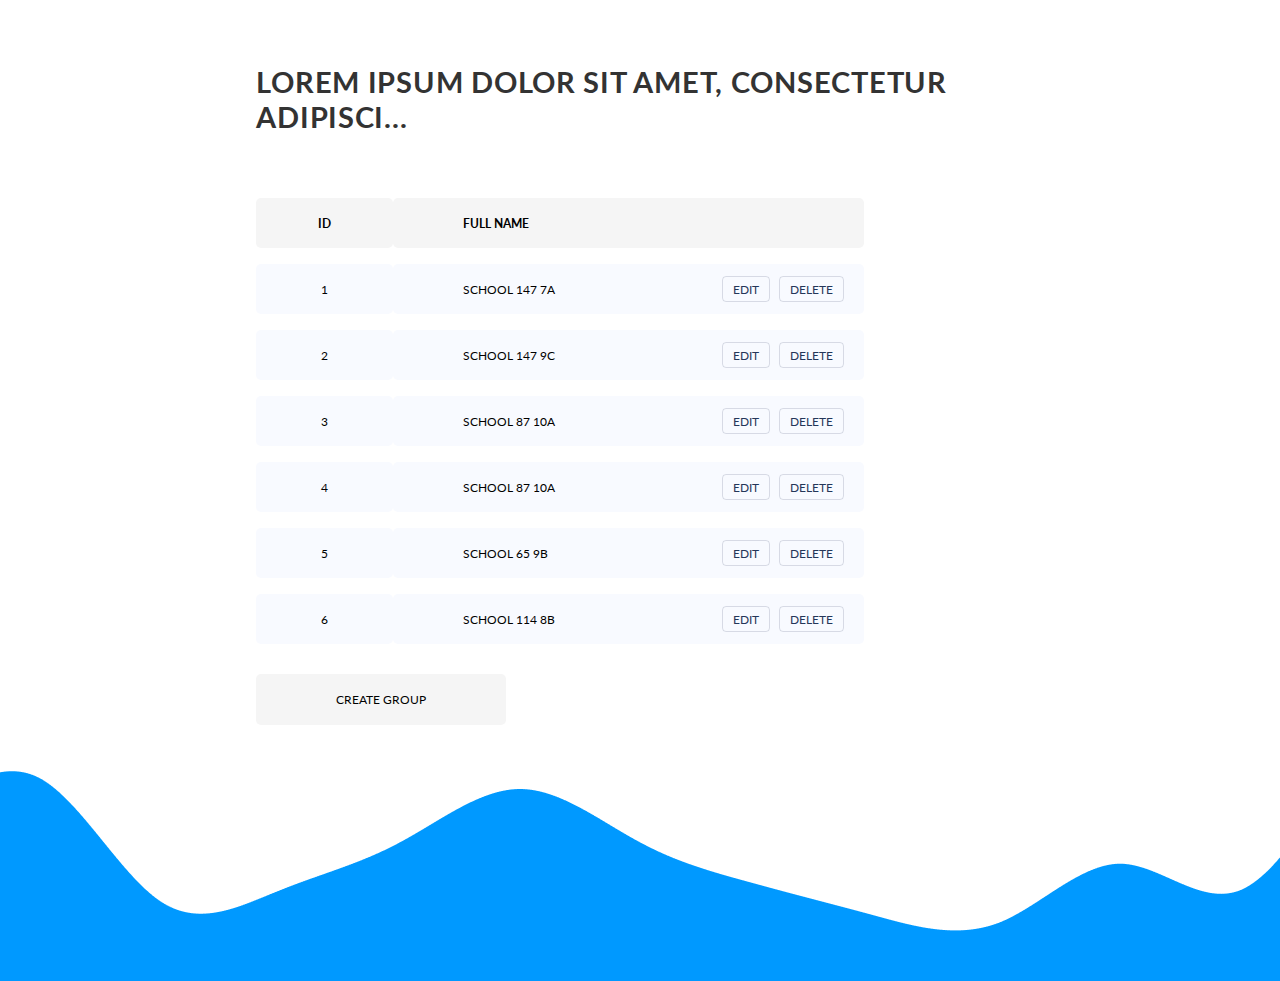
==== index.html @ 1889f15e "Pool app, v1 (HTML+CSS)" ====
<!DOCTYPE html>
<html lang="en">
<head>
    <meta charset="UTF-8">
    <meta http-equiv="X-UA-Compatible" content="IE=edge">
    <meta name="viewport" content="width=device-width, initial-scale=1.0">
    <link rel="preconnect" href="https://fonts.googleapis.com">
    <link rel="preconnect" href="https://fonts.gstatic.com" crossorigin>
    <link href="https://fonts.googleapis.com/css2?family=Lato:wght@700&display=swap" rel="stylesheet">
    <link rel="stylesheet" href="styles/style.css">
    <title>HOME</title>
</head>
<body>
    <div class="app">
        <div class="app__container">
            <header class="heading">
                <h1 class="heading__title" title="Lorem ipsum dolor sit amet, consectetur adipiscing elit.">
                    Lorem ipsum dolor sit amet, consectetur adipisci...
                </h1>
            </header>
            <main class="main">
                <div class="table">
                    <div class="table__header">
                        <h2 class="table__group-id">ID</h2>
                        <h2 class="table__group-name">Full name</h2>
                    </div>
                    <ul class="table__list">
                        <li class="table__item">
                            <div class="table__item-id">1</div>
                            <div class="table__item-content">
                                <p class="table__item-full-name">School 147 7a</p>
                                <div class="table__buttons-group">
                                    <a class="table__link" href="edit-group.html">
                                        <button class="table__button">Edit</button>
                                    </a>
                                    <a class="table__link" href="#">
                                        <button class="table__button">Delete</button>
                                    </a>
                                </div>
                            </div>
                        </li>
                        <li class="table__item">
                            <div class="table__item-id">2</div>
                            <div class="table__item-content">
                                <p class="table__item-full-name">School 147 9c</p>
                                <div class="table__buttons-group">
                                    <a class="table__link" href="edit-group.html">
                                        <button class="table__button">Edit</button>
                                    </a>
                                    <a class="table__link" href="#">
                                        <button class="table__button">Delete</button>
                                    </a>
                                </div>
                            </div>
                        </li>
                        <li class="table__item">
                            <div class="table__item-id">3</div>
                            <div class="table__item-content">
                                <p class="table__item-full-name">School 87 10a</p>
                                <div class="table__buttons-group">
                                    <a class="table__link" href="edit-group.html">
                                        <button class="table__button">Edit</button>
                                    </a>
                                    <a class="table__link" href="#">
                                        <button class="table__button">Delete</button>
                                    </a>
                                </div>
                            </div>
                        </li>
                        <li class="table__item">
                            <div class="table__item-id">4</div>
                            <div class="table__item-content">
                                <p class="table__item-full-name">School 87 10a</p>
                                <div class="table__buttons-group">
                                    <a class="table__link" href="edit-group.html">
                                        <button class="table__button">Edit</button>
                                    </a>
                                    <a class="table__link" href="#">
                                        <button class="table__button">Delete</button>
                                    </a>
                                </div>
                            </div>
                        </li>
                        <li class="table__item">
                            <div class="table__item-id">5</div>
                            <div class="table__item-content">
                                <p class="table__item-full-name">School 65 9b</p>
                                <div class="table__buttons-group">
                                    <a class="table__link" href="edit-group.html">
                                        <button class="table__button">Edit</button>
                                    </a>
                                    <a class="table__link" href="#">
                                        <button class="table__button">Delete</button>
                                    </a>
                                </div>
                            </div>
                        </li>
                        <li class="table__item">
                            <div class="table__item-id">6</div>
                            <div class="table__item-content">
                                <p class="table__item-full-name">School 114 8b</p>
                                <div class="table__buttons-group">
                                    <a class="table__link" href="edit-group.html">
                                        <button class="table__button">Edit</button>
                                    </a>
                                    <a class="table__link" href="#">
                                        <button class="table__button">Delete</button>
                                    </a>
                                </div>
                            </div>
                        </li>
                    </ul>
                </div>
            </main>
            <footer class = "footer">
                <a class="footer__link" href="create-group.html"><button class="footer__button">Create group</button></a>
            </footer>
        </div>
    </div>
</body>
</html>
---- styles/style.css ----
* {
    margin: 0;
    padding: 0;
    box-sizing: border-box;
}

a {
    text-decoration: none;
}

button {
    font-family: inherit;
}

ul,
ol {
    list-style-type: none;
}

body {
    font-family: 'Lato', sans-serif;
}

.app {
    max-width: 1440px;
    min-height: 100vh;
    margin: 0 auto;
    background: url('../images/blue_wave.png') center bottom no-repeat;
}

.app__container {
    width: 74%;
    min-height: 100vh;
    margin: 0 auto;
    padding: 0 90px;
    display: flex;
    flex-direction: column;
}

.heading {
    margin-bottom: 64px;
    padding-top: 64px;
}

.heading__title {
    font-size: 29px;
    letter-spacing: 0.025em;
    text-align: left;
    text-transform: uppercase;
    color: #333333;
}

.main {
    flex: 1;
}

.form {
    margin-bottom: 16px;
    padding-right: 180px;
    display: flex;
    justify-content: space-between;
}

.form__item {
    width: 250px;
    height: 50px;
    padding: 18px 0 18px 0;
    font-size: 12px;
    text-align: center;
    text-transform: uppercase;
    background: #F5F5F5;
    border-radius: 5px;
}

.form__input {
    width: 430px;
    height: 50px;
    padding: 18px 0 18px 70px;
    font-size: 12px;
    text-transform: uppercase;
    color: #00000066;
    background: #F5F5F5;
    border-style: none;
    border-radius: 5px;
}

.table {
    padding-right: 160px;
}

.table__header {
    margin-bottom: 16px;
    display: flex;
    justify-content: space-between;
}

.table__group-id {
    width: 160px;
    height: 50px;
    padding: 18px 0 18px 0;
    font-size: 12px;
    text-align: center;
    text-transform: uppercase;
    background: #F5F5F5;
    border-radius: 5px;
}

.table__group-name {
    width: 541px;
    height: 50px;
    padding: 18px 0 18px 70px;
    font-size: 12px;
    text-transform: uppercase;
    background: #F5F5F5;
    border-radius: 5px;
}

.table__item {
    margin-bottom: 16px;
    display: flex;
    justify-content: space-between;
}

.table__item-id {
    width: 160px;
    height: 50px;
    padding: 18px 0 18px 0;
    font-size: 12px;
    text-align: center;
    text-transform: uppercase;
    background: #F8FAFF;
    border-radius: 5px;
}

.table__item-content {
    width: 541px;
    height: 50px;
    padding: 18px 0 18px 70px;
    display: flex;
    justify-content: space-between;
    align-items: center;
    font-size: 12px;
    text-transform: uppercase;
    background: #F8FAFF;
    border-radius: 5px;
}

.table__item-full-name {
    font-size: 12px;
}

.table__buttons-group {
    margin-right: 14px;
}

.table__button {
    height: 26px;
    margin-right: 6px;
    padding: 0 10px 0 10px;
    font-size: 12px;
    text-transform: uppercase;
    color: #243659;
    background: transparent;
    border: 1px solid #24365928;
    border-radius: 4px;
}

.footer {
    padding: 14px 0 256px 0;
    flex-shrink: 0;
}

.footer__button {
    width: 250px;
    padding: 18px 0 18px 0;
    font-size: 12px;
    text-transform: uppercase;
    background: #F5F5F5;
    border-style: none;
    border-radius: 5px;
}
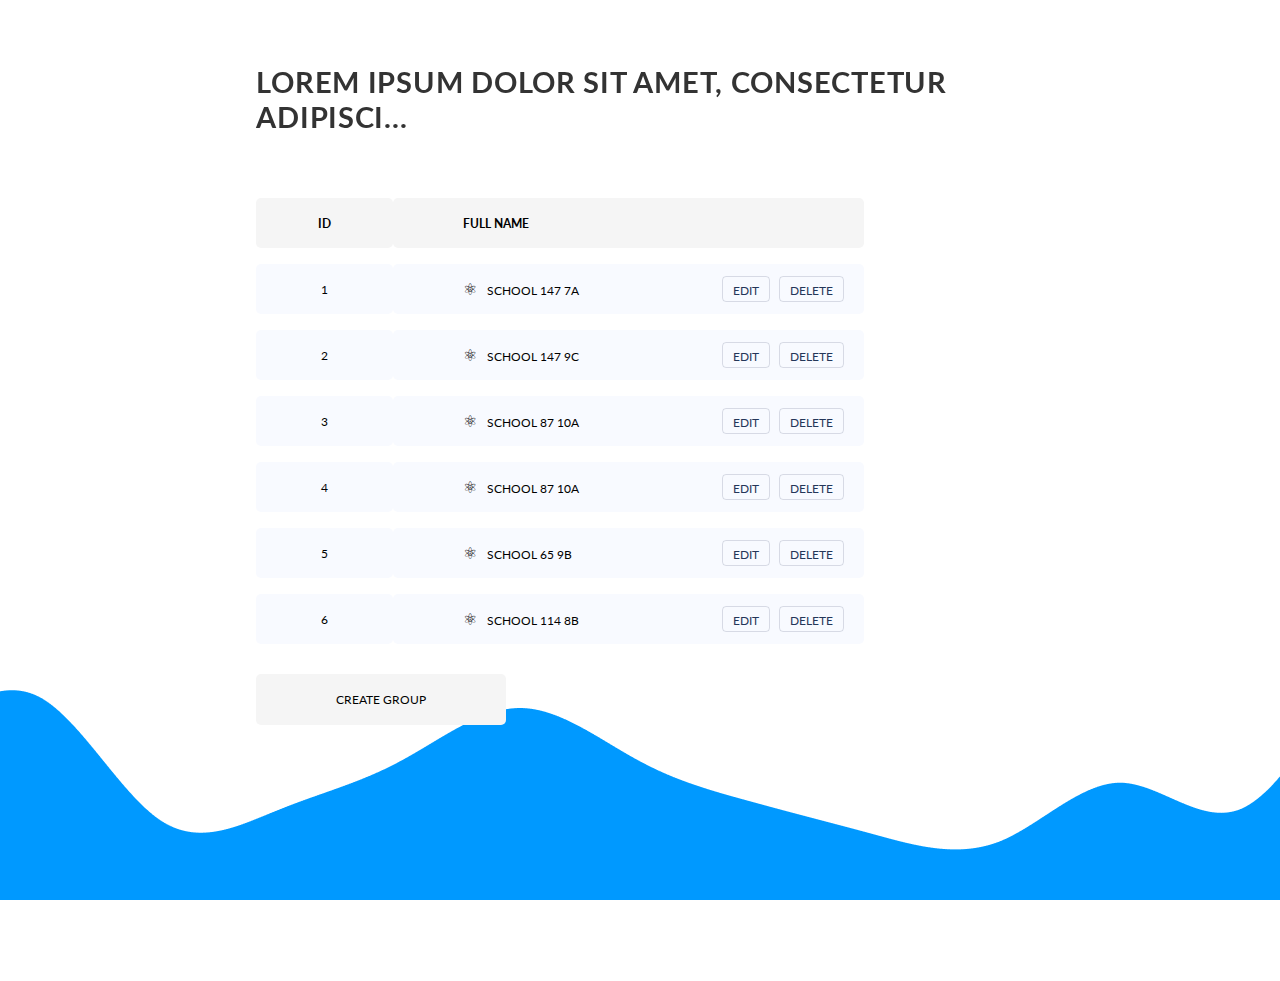
==== commit e25ad7b8: "Add button style, burger menu, sticky header, group name figure" ====
--- a/index.html
+++ b/index.html
@@ -17,6 +17,7 @@
                 <h1 class="heading__title" title="Lorem ipsum dolor sit amet, consectetur adipiscing elit.">
                     Lorem ipsum dolor sit amet, consectetur adipisci...
                 </h1>
+                <div class="burger-menu"></div>
             </header>
             <main class="main">
                 <div class="table">
@@ -30,12 +31,8 @@
                             <div class="table__item-content">
                                 <p class="table__item-full-name">School 147 7a</p>
                                 <div class="table__buttons-group">
-                                    <a class="table__link" href="edit-group.html">
-                                        <button class="table__button">Edit</button>
-                                    </a>
-                                    <a class="table__link" href="#">
-                                        <button class="table__button">Delete</button>
-                                    </a>
+                                    <a class="table__button" href="edit-group.html">Edit</a>
+                                    <a class="table__button" href="#">Delete</a>
                                 </div>
                             </div>
                         </li>
@@ -44,12 +41,8 @@
                             <div class="table__item-content">
                                 <p class="table__item-full-name">School 147 9c</p>
                                 <div class="table__buttons-group">
-                                    <a class="table__link" href="edit-group.html">
-                                        <button class="table__button">Edit</button>
-                                    </a>
-                                    <a class="table__link" href="#">
-                                        <button class="table__button">Delete</button>
-                                    </a>
+                                    <a class="table__button" href="edit-group.html">Edit</a>
+                                    <a class="table__button" href="#">Delete</a>
                                 </div>
                             </div>
                         </li>
@@ -58,12 +51,8 @@
                             <div class="table__item-content">
                                 <p class="table__item-full-name">School 87 10a</p>
                                 <div class="table__buttons-group">
-                                    <a class="table__link" href="edit-group.html">
-                                        <button class="table__button">Edit</button>
-                                    </a>
-                                    <a class="table__link" href="#">
-                                        <button class="table__button">Delete</button>
-                                    </a>
+                                    <a class="table__button" href="edit-group.html">Edit</a>
+                                    <a class="table__button" href="#">Delete</a>
                                 </div>
                             </div>
                         </li>
@@ -72,12 +61,8 @@
                             <div class="table__item-content">
                                 <p class="table__item-full-name">School 87 10a</p>
                                 <div class="table__buttons-group">
-                                    <a class="table__link" href="edit-group.html">
-                                        <button class="table__button">Edit</button>
-                                    </a>
-                                    <a class="table__link" href="#">
-                                        <button class="table__button">Delete</button>
-                                    </a>
+                                    <a class="table__button" href="edit-group.html">Edit</a>
+                                    <a class="table__button" href="#">Delete</a>
                                 </div>
                             </div>
                         </li>
@@ -86,12 +71,8 @@
                             <div class="table__item-content">
                                 <p class="table__item-full-name">School 65 9b</p>
                                 <div class="table__buttons-group">
-                                    <a class="table__link" href="edit-group.html">
-                                        <button class="table__button">Edit</button>
-                                    </a>
-                                    <a class="table__link" href="#">
-                                        <button class="table__button">Delete</button>
-                                    </a>
+                                    <a class="table__button" href="edit-group.html">Edit</a>
+                                    <a class="table__button" href="#">Delete</a>
                                 </div>
                             </div>
                         </li>
@@ -100,12 +81,8 @@
                             <div class="table__item-content">
                                 <p class="table__item-full-name">School 114 8b</p>
                                 <div class="table__buttons-group">
-                                    <a class="table__link" href="edit-group.html">
-                                        <button class="table__button">Edit</button>
-                                    </a>
-                                    <a class="table__link" href="#">
-                                        <button class="table__button">Delete</button>
-                                    </a>
+                                    <a class="table__button" href="edit-group.html">Edit</a>
+                                    <a class="table__button" href="#">Delete</a>
                                 </div>
                             </div>
                         </li>
@@ -113,7 +90,7 @@
                 </div>
             </main>
             <footer class = "footer">
-                <a class="footer__link" href="create-group.html"><button class="footer__button">Create group</button></a>
+                <a class="footer__button" href="create-group.html">Create group</a>
             </footer>
         </div>
     </div>
--- a/styles/style.css
+++ b/styles/style.css
@@ -23,7 +23,7 @@
 
 .app {
     max-width: 1440px;
-    min-height: 100vh;
+    max-height: 100vh;
     margin: 0 auto;
     background: url('../images/blue_wave.png') center bottom no-repeat;
 }
@@ -40,9 +40,13 @@
 .heading {
     margin-bottom: 64px;
     padding-top: 64px;
+    position: sticky;
+    top: 0;
+    background: #ffffff;
 }
 
 .heading__title {
+    position: relative;
     font-size: 29px;
     letter-spacing: 0.025em;
     text-align: left;
@@ -149,6 +153,12 @@
     font-size: 12px;
 }
 
+.table__item-full-name::before {
+    content: '\269B';
+    padding-right: 10px;
+    font-size: 16px;
+}
+
 .table__buttons-group {
     margin-right: 14px;
 }
@@ -156,7 +166,8 @@
 .table__button {
     height: 26px;
     margin-right: 6px;
-    padding: 0 10px 0 10px;
+    padding: 6px 10px 6px 10px;
+    display: inline-block;
     font-size: 12px;
     text-transform: uppercase;
     color: #243659;
@@ -165,6 +176,17 @@
     border-radius: 4px;
 }
 
+.table__button:hover {
+    color: #898989;
+    background: #fdfdfd;
+}
+
+.table__button:active {
+    color: #F5F5F5;
+    background: #c5d6ff;
+}
+
+
 .footer {
     padding: 14px 0 256px 0;
     flex-shrink: 0;
@@ -173,9 +195,60 @@
 .footer__button {
     width: 250px;
     padding: 18px 0 18px 0;
-    font-size: 12px;
-    text-transform: uppercase;
+    display: block;
+    font-size: 12px;
+    text-align: center;
+    text-transform: uppercase;
+    color: #000000;
     background: #F5F5F5;
     border-style: none;
     border-radius: 5px;
 }
+
+.footer__button:hover {
+    color: #898989;
+    background: #fdfdfd;
+}
+
+.footer__button:active {
+    color: #F5F5F5;
+    background: #d8d8d8;
+}
+
+.burger-menu {
+    display: none;
+    width: 25px;
+    height: 3px;
+    position: absolute;
+    top: 80px;
+    right: 0;
+    background: #3d3d3d;
+}
+
+.burger-menu::before {
+    content: '';
+    position: absolute;
+    width: 25px;
+    height: 3px;
+    transform: translateY(-200%);
+    background: #3d3d3d;
+}
+
+.burger-menu::after {
+    content: '';
+    position: absolute;
+    width: 25px;
+    height: 3px;
+    transform: translateY(200%);
+    background: #3d3d3d;
+}
+
+@media (max-width: 768px) {
+    .burger-menu {
+        display: block;
+    }
+
+    .heading__title {
+        display: none;
+    }
+}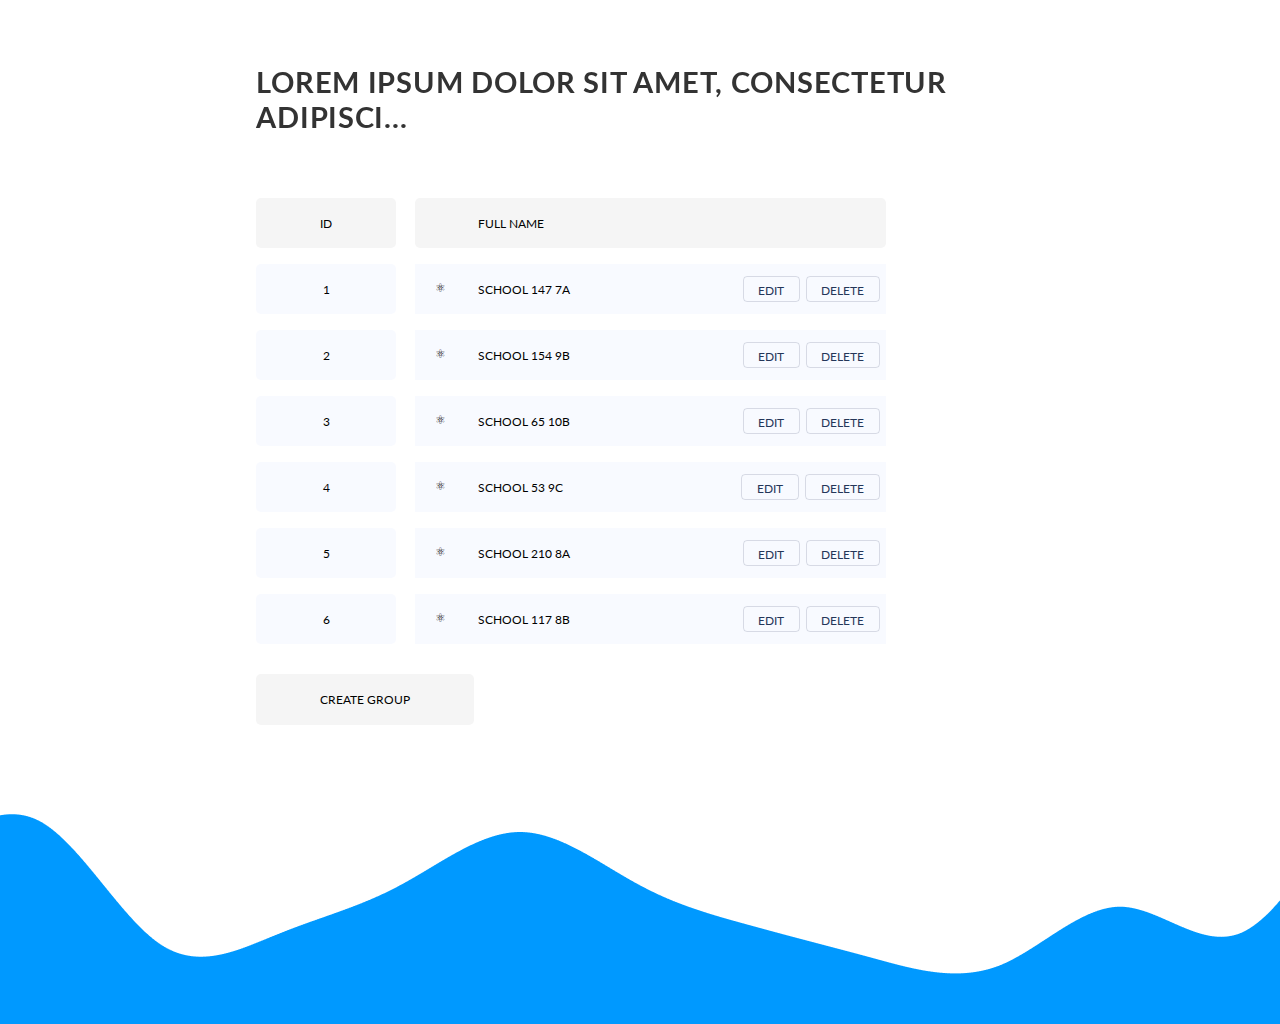
==== commit fbcc11dd: "Restructure HTML and rework CSS style" ====
--- a/index.html
+++ b/index.html
@@ -20,78 +20,54 @@
                 <div class="burger-menu"></div>
             </header>
             <main class="main">
-                <div class="table">
-                    <div class="table__header">
-                        <h2 class="table__group-id">ID</h2>
-                        <h2 class="table__group-name">Full name</h2>
-                    </div>
-                    <ul class="table__list">
-                        <li class="table__item">
-                            <div class="table__item-id">1</div>
-                            <div class="table__item-content">
-                                <p class="table__item-full-name">School 147 7a</p>
-                                <div class="table__buttons-group">
-                                    <a class="table__button" href="edit-group.html">Edit</a>
-                                    <a class="table__button" href="#">Delete</a>
-                                </div>
-                            </div>
-                        </li>
-                        <li class="table__item">
-                            <div class="table__item-id">2</div>
-                            <div class="table__item-content">
-                                <p class="table__item-full-name">School 147 9c</p>
-                                <div class="table__buttons-group">
-                                    <a class="table__button" href="edit-group.html">Edit</a>
-                                    <a class="table__button" href="#">Delete</a>
-                                </div>
-                            </div>
-                        </li>
-                        <li class="table__item">
-                            <div class="table__item-id">3</div>
-                            <div class="table__item-content">
-                                <p class="table__item-full-name">School 87 10a</p>
-                                <div class="table__buttons-group">
-                                    <a class="table__button" href="edit-group.html">Edit</a>
-                                    <a class="table__button" href="#">Delete</a>
-                                </div>
-                            </div>
-                        </li>
-                        <li class="table__item">
-                            <div class="table__item-id">4</div>
-                            <div class="table__item-content">
-                                <p class="table__item-full-name">School 87 10a</p>
-                                <div class="table__buttons-group">
-                                    <a class="table__button" href="edit-group.html">Edit</a>
-                                    <a class="table__button" href="#">Delete</a>
-                                </div>
-                            </div>
-                        </li>
-                        <li class="table__item">
-                            <div class="table__item-id">5</div>
-                            <div class="table__item-content">
-                                <p class="table__item-full-name">School 65 9b</p>
-                                <div class="table__buttons-group">
-                                    <a class="table__button" href="edit-group.html">Edit</a>
-                                    <a class="table__button" href="#">Delete</a>
-                                </div>
-                            </div>
-                        </li>
-                        <li class="table__item">
-                            <div class="table__item-id">6</div>
-                            <div class="table__item-content">
-                                <p class="table__item-full-name">School 114 8b</p>
-                                <div class="table__buttons-group">
-                                    <a class="table__button" href="edit-group.html">Edit</a>
-                                    <a class="table__button" href="#">Delete</a>
-                                </div>
-                            </div>
-                        </li>
-                    </ul>
-                </div>
+                <ul class="table">
+                    <li class="table__id">
+                        <div class="table__id-heading">Id</div>
+                        <div class="table__id-item">1</div>
+                        <div class="table__id-item">2</div>
+                        <div class="table__id-item">3</div>
+                        <div class="table__id-item">4</div>
+                        <div class="table__id-item">5</div>
+                        <div class="table__id-item">6</div>
+                    </li>
+                    <li class="table__group">
+                        <div class="table__group-heading">Full name</div>
+                        <div class="table__group-item">
+                            <p class="table__group-item-value">School 147 7a</p>
+                            <a class="table__group-link" href="edit-group.html">Edit</a>
+                            <a class="table__group-link" href="#">Delete</a>
+                        </div>
+                        <div class="table__group-item">
+                            <p class="table__group-item-value">School 154 9b</p>
+                            <a class="table__group-link" href="edit-group.html">Edit</a>
+                            <a class="table__group-link" href="#">Delete</a>
+                        </div>
+                        <div class="table__group-item">
+                            <p class="table__group-item-value">School 65 10b</p>
+                            <a class="table__group-link" href="edit-group.html">Edit</a>
+                            <a class="table__group-link" href="#">Delete</a>
+                        </div>
+                        <div class="table__group-item">
+                            <p class="table__group-item-value">School 53 9c</p>
+                            <a class="table__group-link" href="edit-group.html">Edit</a>
+                            <a class="table__group-link" href="#">Delete</a>
+                        </div>
+                        <div class="table__group-item">
+                            <p class="table__group-item-value">School 210 8a</p>
+                            <a class="table__group-link" href="edit-group.html">Edit</a>
+                            <a class="table__group-link" href="#">Delete</a>
+                        </div>
+                        <div class="table__group-item">
+                            <p class="table__group-item-value">School 117 8b</p>
+                            <a class="table__group-link" href="edit-group.html">Edit</a>
+                            <a class="table__group-link" href="#">Delete</a>
+                        </div>
+                    </li>
+                </ul>
             </main>
-            <footer class = "footer">
-                <a class="footer__button" href="create-group.html">Create group</a>
-            </footer>
+            <div class="action-button">
+                <a class="action-button__link" href="create-group.html">Create group</a>
+            </div>
         </div>
     </div>
 </body>
--- a/styles/style.css
+++ b/styles/style.css
@@ -23,25 +23,26 @@
 
 .app {
     max-width: 1440px;
-    max-height: 100vh;
+    min-height: 1024px;
     margin: 0 auto;
     background: url('../images/blue_wave.png') center bottom no-repeat;
 }
 
 .app__container {
     width: 74%;
-    min-height: 100vh;
+    height: 100vh;
     margin: 0 auto;
     padding: 0 90px;
-    display: flex;
+    display: flex; 
     flex-direction: column;
 }
 
 .heading {
-    margin-bottom: 64px;
-    padding-top: 64px;
     position: sticky;
     top: 0;
+    z-index: 2;
+    margin-bottom: 64px;
+    padding-top: 64px;   
     background: #ffffff;
 }
 
@@ -55,120 +56,102 @@
 }
 
 .main {
+    z-index: 1;
     flex: 1;
 }
 
-.form {
-    margin-bottom: 16px;
-    padding-right: 180px;
-    display: flex;
-    justify-content: space-between;
-}
-
-.form__item {
-    width: 250px;
-    height: 50px;
-    padding: 18px 0 18px 0;
-    font-size: 12px;
-    text-align: center;
-    text-transform: uppercase;
-    background: #F5F5F5;
-    border-radius: 5px;
-}
-
-.form__input {
-    width: 430px;
-    height: 50px;
-    padding: 18px 0 18px 70px;
-    font-size: 12px;
-    text-transform: uppercase;
-    color: #00000066;
-    background: #F5F5F5;
-    border-style: none;
-    border-radius: 5px;
-}
-
 .table {
-    padding-right: 160px;
-}
-
-.table__header {
-    margin-bottom: 16px;
-    display: flex;
-    justify-content: space-between;
-}
-
-.table__group-id {
+    padding-right: 18%;
+    display: flex;
+    justify-content: flex-start;
+}
+
+.table__id {
     width: 160px;
-    height: 50px;
-    padding: 18px 0 18px 0;
-    font-size: 12px;
-    text-align: center;
-    text-transform: uppercase;
-    background: #F5F5F5;
-    border-radius: 5px;
-}
-
-.table__group-name {
+    margin-right: 19px;
+    display: flex;
+    flex-direction: column;
+    justify-content: center;
+}
+
+.table__id-heading {
+    width: 100%;
+    height: 50px;
+    margin-bottom: 16px;
+    padding: 18px 0 18px 0;
+    font-size: 12px;
+    text-align: center;
+    text-transform: uppercase;
+    background: #F5F5F5;
+    border-radius: 5px;
+}
+
+.table__id-item {
+    width: 100%;
+    height: 50px;
+    margin-bottom: 16px;
+    padding: 18px 0 18px 0;
+    font-size: 12px;
+    text-align: center;
+    text-transform: uppercase;
+    background: #F8FAFF;
+    border-radius: 5px;
+}
+
+.table__group {
     width: 541px;
-    height: 50px;
-    padding: 18px 0 18px 70px;
-    font-size: 12px;
-    text-transform: uppercase;
-    background: #F5F5F5;
-    border-radius: 5px;
-}
-
-.table__item {
-    margin-bottom: 16px;
-    display: flex;
-    justify-content: space-between;
-}
-
-.table__item-id {
-    width: 160px;
-    height: 50px;
-    padding: 18px 0 18px 0;
-    font-size: 12px;
-    text-align: center;
-    text-transform: uppercase;
+    display: flex;
+    flex-direction: column;
+    justify-content: center;
+}
+
+.table__group-heading {
+    width: 100%;
+    height: 50px;
+    margin-bottom: 16px;
+    margin-right: 19px;
+    padding: 18px 0 18px 13.5%;
+    font-size: 12px;
+    text-align: left;
+    text-transform: uppercase;
+    background: #F5F5F5;
+    border-radius: 5px;
+}
+
+.table__group-item {
+    width: 100%;
+    height: 50px;
+    margin-bottom: 16px;
+    padding: 18px 0 18px 0;
+    display: flex;
+    justify-content: flex-end;
+    align-items: center;
     background: #F8FAFF;
-    border-radius: 5px;
-}
-
-.table__item-content {
-    width: 541px;
-    height: 50px;
-    padding: 18px 0 18px 70px;
-    display: flex;
-    justify-content: space-between;
-    align-items: center;
-    font-size: 12px;
-    text-transform: uppercase;
-    background: #F8FAFF;
-    border-radius: 5px;
-}
-
-.table__item-full-name {
-    font-size: 12px;
-}
-
-.table__item-full-name::before {
+}
+
+.table__group-item-value {
+    position: relative;
+    padding-left: 13.5%;
+    flex-grow: 6;
+    font-size: 12px;
+    text-align: left;
+    text-transform: uppercase;
+}
+
+.table__group-item-value::before {
     content: '\269B';
-    padding-right: 10px;
-    font-size: 16px;
-}
-
-.table__buttons-group {
-    margin-right: 14px;
-}
-
-.table__button {
+    position: absolute;
+    left: 20px;
+    transform: translateY(-2px);
+}
+
+.table__group-link {
     height: 26px;
     margin-right: 6px;
-    padding: 6px 10px 6px 10px;
-    display: inline-block;
-    font-size: 12px;
+    padding: 6px 0 6px 0;
+    flex-grow: 1;
+    font-size: 12px;
+    text-align: center;
     text-transform: uppercase;
     color: #243659;
     background: transparent;
@@ -176,26 +159,27 @@
     border-radius: 4px;
 }
 
-.table__button:hover {
+.table__group-link:hover {
     color: #898989;
     background: #fdfdfd;
 }
 
-.table__button:active {
+.table__group-link:active {
     color: #F5F5F5;
     background: #c5d6ff;
 }
 
-
-.footer {
-    padding: 14px 0 256px 0;
+.action-button {
+    width: 28.4%;
+    padding-top: 14px;
+    padding-bottom: 256px;
+    display: flex;
     flex-shrink: 0;
 }
 
-.footer__button {
-    width: 250px;
-    padding: 18px 0 18px 0;
-    display: block;
+.action-button__link {
+    width: 100%;
+    padding: 18px 0 18px 0;
     font-size: 12px;
     text-align: center;
     text-transform: uppercase;
@@ -205,12 +189,12 @@
     border-radius: 5px;
 }
 
-.footer__button:hover {
+.action-button__link:hover {
     color: #898989;
     background: #fdfdfd;
 }
 
-.footer__button:active {
+.action-button__link:active {
     color: #F5F5F5;
     background: #d8d8d8;
 }
@@ -220,7 +204,6 @@
     width: 25px;
     height: 3px;
     position: absolute;
-    top: 80px;
     right: 0;
     background: #3d3d3d;
 }
@@ -251,4 +234,38 @@
     .heading__title {
         display: none;
     }
-}+} 
+
+.form {
+    padding-right: 20.5%;
+    display: flex;
+    justify-content: flex-start;
+}
+
+.form__item {
+    width: 250px;
+    height: 50px;
+    margin-right: 20px;
+    padding: 18px 0 18px 0;
+    display: flex;
+    justify-content: center;
+    font-size: 12px;
+    text-align: center;
+    text-transform: uppercase;
+    background: #F5F5F5;
+    border-radius: 5px;
+}
+
+.form__input {
+    width: 430px;
+    height: 50px;
+    padding: 18px 0 18px 70px;
+    display: flex;
+    justify-content: flex;
+    font-size: 12px;
+    text-transform: uppercase;
+    color: #00000066;
+    background: #F5F5F5;
+    border-style: none;
+    border-radius: 5px;
+}
